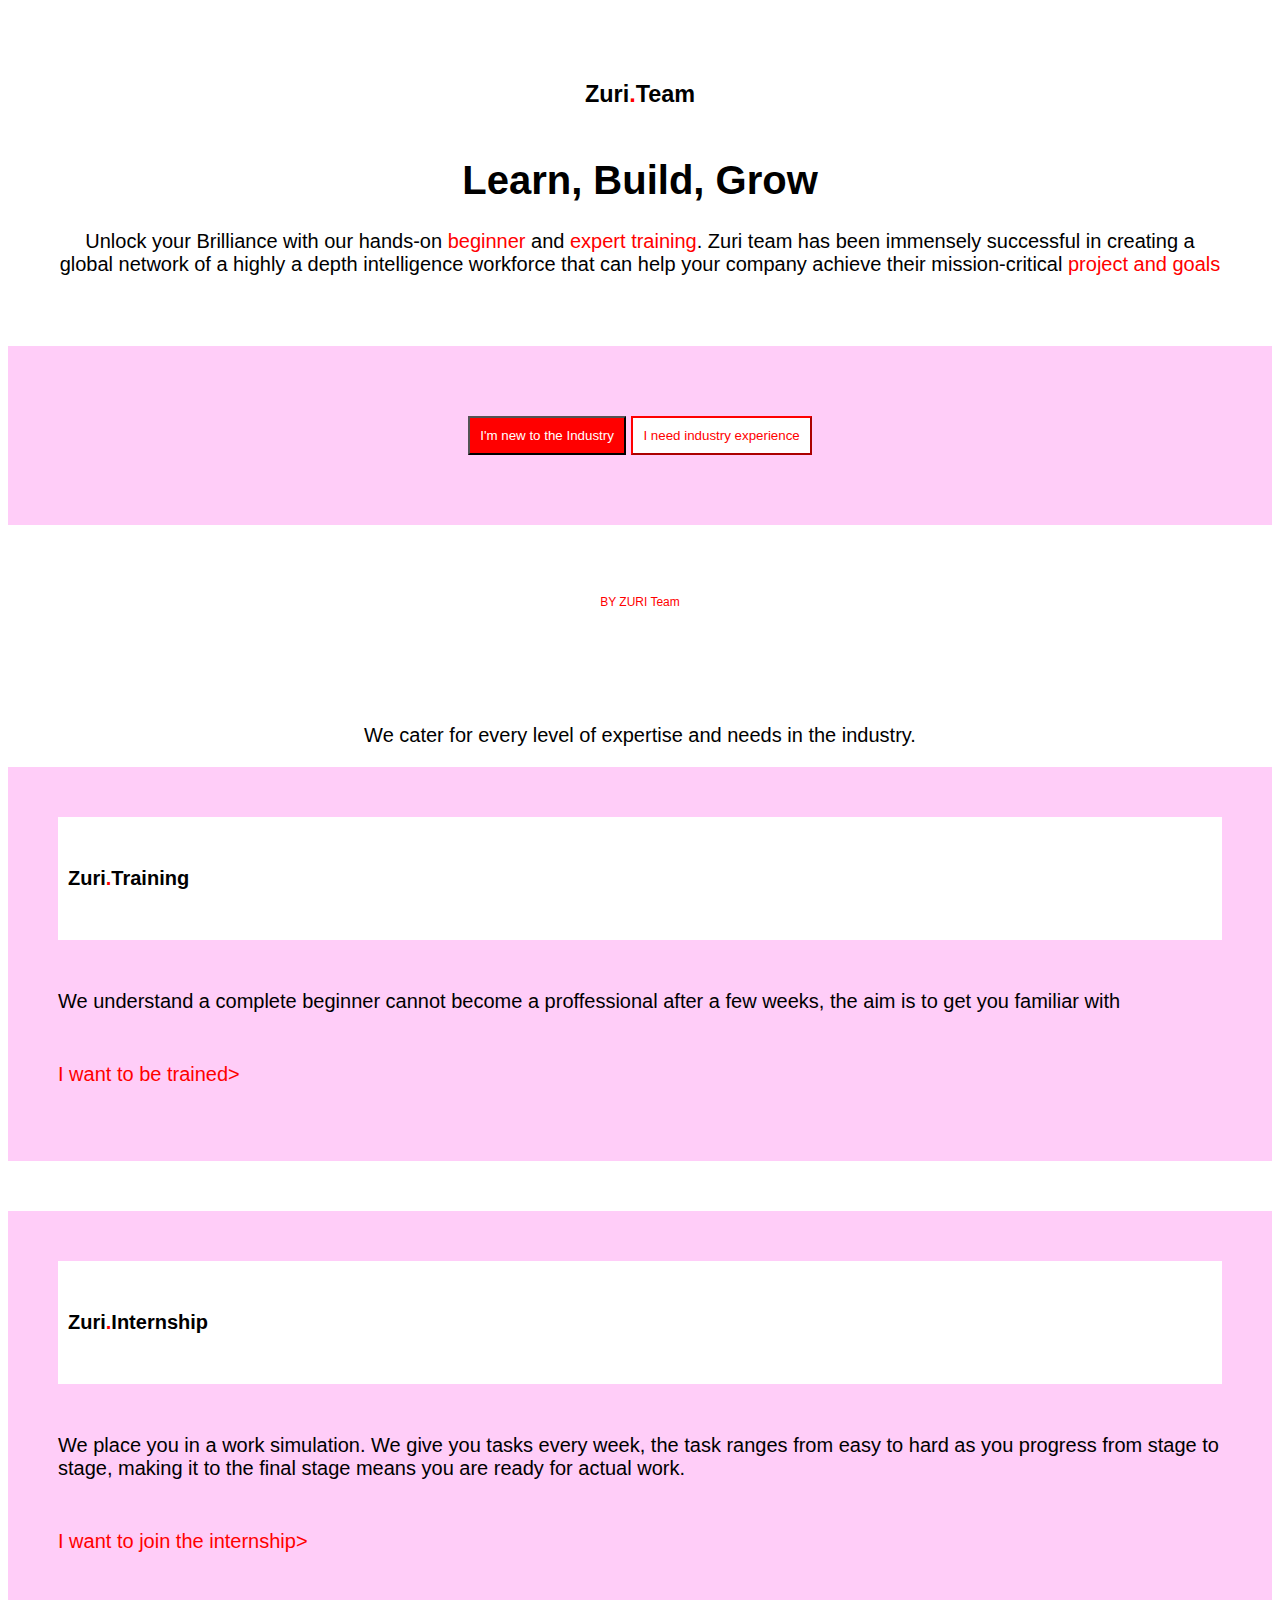
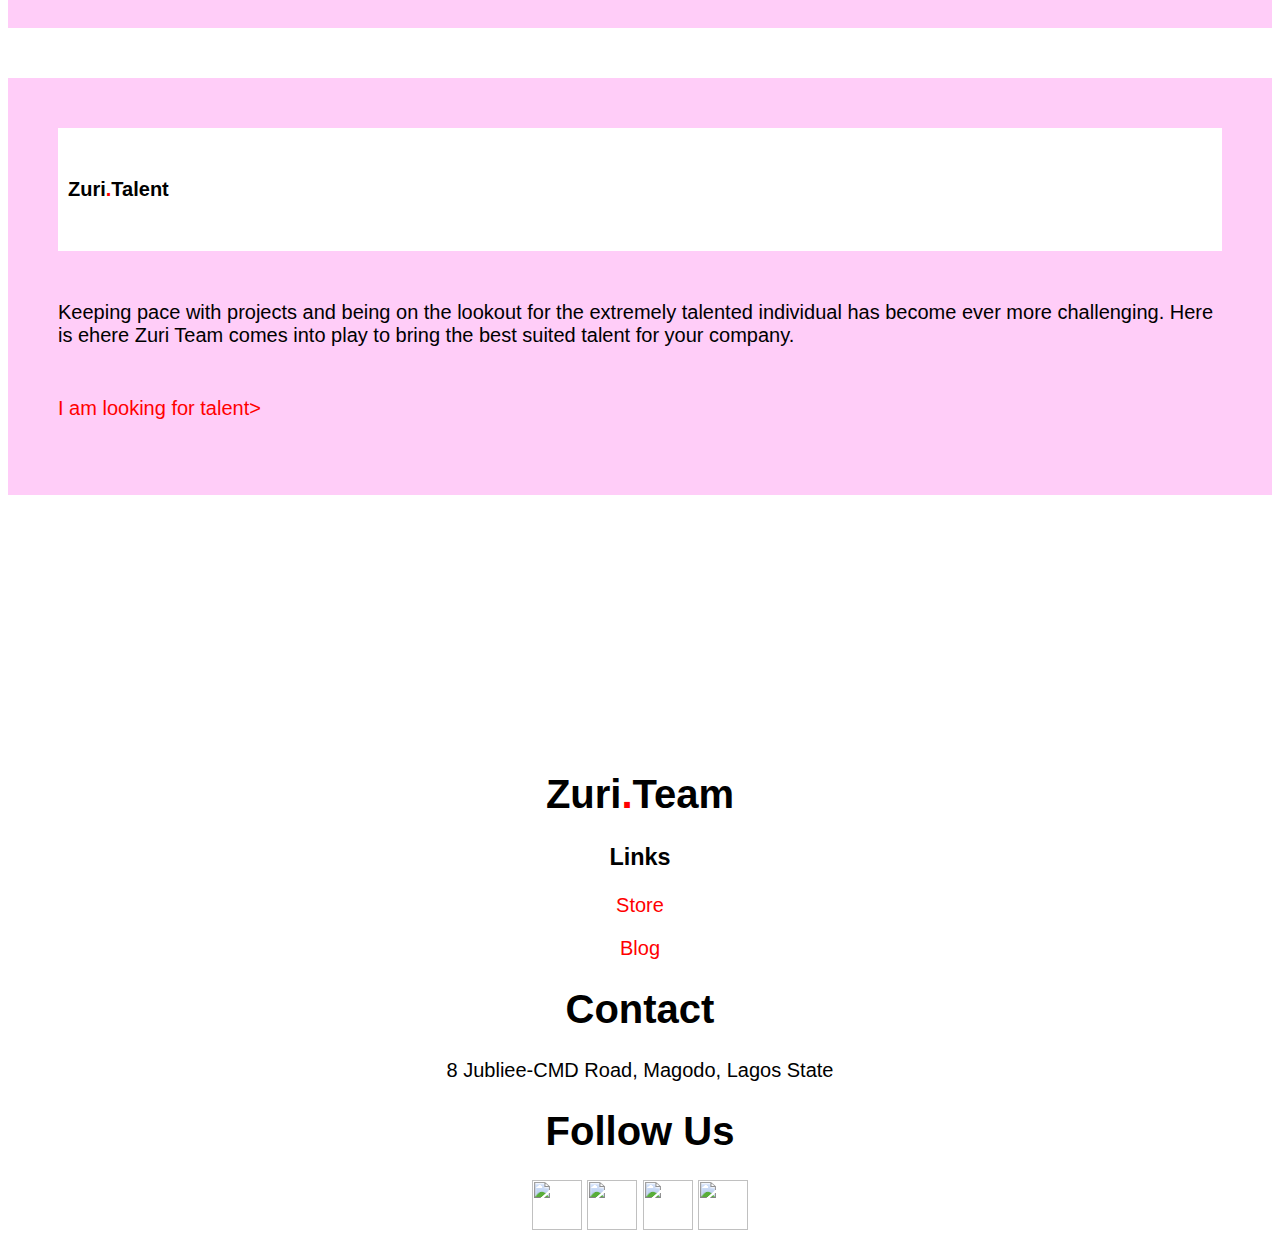
==== sites/zuri/landing/index.html @ 6a7aa669 "Add files via upload" ====
<!DOCTYPE html>
<html>
    <head>
        <meta http-equiv="content-type" content="text/html; charset=utf-8" />
        <title>Learning page</title>
        <style type="text/css" media="all">
        body{
            font-size: 20px;
            font-family: Arial, Helvetica, sans-serif;
        }
        #yes{
           padding-bottom: 75px;
            padding-right: 50px;
            padding-top: 50px;
            padding-left: 50px;
        }
        #him{
            padding-bottom: 50px;
            padding-right: 50px;
            padding-top: 50px;
            padding-left: 10px;
        }
            #head{
            
            }
            a{
                text-decoration: none;
            }
            .open:link{
                color:red;
            }
            .no:link{
                color: white;
            }
            #you{
                text-align: center;
                padding: 50px;
                background: #FFCDF8;
            }
            .color{
                padding: 50px;
            }
            #her{
                padding-top: 50px;
                padding-bottom: 50px;
            }
            footer{
                padding-top: 250px;
                text-align: center;
            }
            #yes:hover{
                background: white;
                color: red;
            }
            #he:hover{
                background: red;
                color: white;
            }
        </style>
    </head>
    <body>
        <section class="color" style="text-align: center">
        <p><h3>Zuri<font color="red">.</font>Team</h3></p>
        <p style="margin-top:50px;"><h1>Learn, Build, Grow</h1></p>
        <p>Unlock your Brilliance with our hands-on
 <a class="open" href="traning.zuri com" >beginner</a> and <a class="open" href="internship.zuri.team">expert training</a>. Zuri team has been immensely successful in creating a global network of a highly a depth intelligence workforce that can help your company achieve their mission-critical <a class="open" href="talent.zuri.team">project and goals</a>
 </section>
 <div id="you">
        <p><button id="he" value="hover" style="background: red; padding: 10px; color:white"><a class="no" style="" href="training.zuri.team">I'm new to the Industry</a></button></button>
        <button id="he" value="hover" style="background: white; padding: 10px; color:red; border-color: red" type="submit"><a class="open" href="talent.zuri.team">I need industry experience</a></button></p>
        </div>
        <section id="yes" style="text-align: center; ">
           <p> <div id="head" style="color: red; font-size:12px;">
                BY ZURI Team
            </div></p>
            
        </section>
        <p style="font-size:20px; text-align: center;  ">We cater for every level of expertise and needs in the industry.</p>
        <section id="you" style="text-align:left">
            <div id="him" style="; background: white;">
                <b>Zuri<font color="red">.</font>Training</b>
            </div>
            <div id="her">
                We understand a complete beginner cannot become a proffessional after a few weeks, the aim is to get you familiar with
            </div>
            <div style="padding-bottom:25px">
                <a class="open" href="training.zuri.team">I want to be trained></a>
            </div></section>
            <p style="margin-top:50px"></p>
            <section id="you" style="text-align:left">
            <div id="him" style="; background:white;">
                <b>Zuri<font color="red"
            >.</font>Internship</b></div>
            <div id="her">
                We place you in a work simulation. We give you tasks every week, the task ranges from easy to hard as you progress from stage to stage, making it to the final stage means you are ready for actual work.
            </div>
            <div style="padding-bottom:25px">
                <a class="open" href="internship.zuri.team">I want to join the internship></a>
            </div></section>
            <p style="margin-top:50px"></p>
            <section id="you" style="text-align:left">
            <div id="him" style="; background:white;">
                <b>Zuri<font color="red"
            >.</font>Talent</b></div>
            <div id="her">
                Keeping pace with projects and being on the lookout for the extremely talented individual has become ever more challenging. Here is ehere Zuri Team comes into play to bring the best suited talent for your company.
            </div>
            <div style="padding-bottom:25px">
                <a class="open" href="talent.zuri.team">I am looking for talent></a>
            </div></section>
            <footer>
                 <p><h1>Zuri<font color="red">.</font>Team</h1></p>
                 <p><h3>Links</h3></p>
                 <p><a class="open" href="https://flutterwave.com/store/zuriteam">Store</a></p>
                 <div>
                     <p><a class="open" href="https://blog.zuri.team">Blog</a></p>
                 </div>
                 <div>
                     <h1>Contact</h1>
                     8 Jubliee-CMD Road, Magodo, Lagos State
                 </div>
                 <div>
                     
                 </div>
                 <div>
                     <h1>Follow Us</h1>
                  <a href="https://web.facebook.com/thezuriteam"> <img style="" src="Pictures/Screenshots/facebook.jpg" alt="" height="50px"width="50px"/></a>
                  <a href="https://twitter.com/theZuriTeam"> <img style="" src="Pictures/Screenshots/Twitter.jpg" alt="" height="50px"width="50px"/></a>
                  <a href="https://www.instagram.com/thezuriteam/"> <img style="" src="Pictures/Screenshots/instagram.jpg" alt="" height="50px"width="50px"/></a>
                  <a href="linkedin.com"> <img style="" src="Pictures/Screenshots/linkedin.jpg" alt="" height="50px"width="50px"/></a>
                 </div>
            </footer>
    </body>
</html>
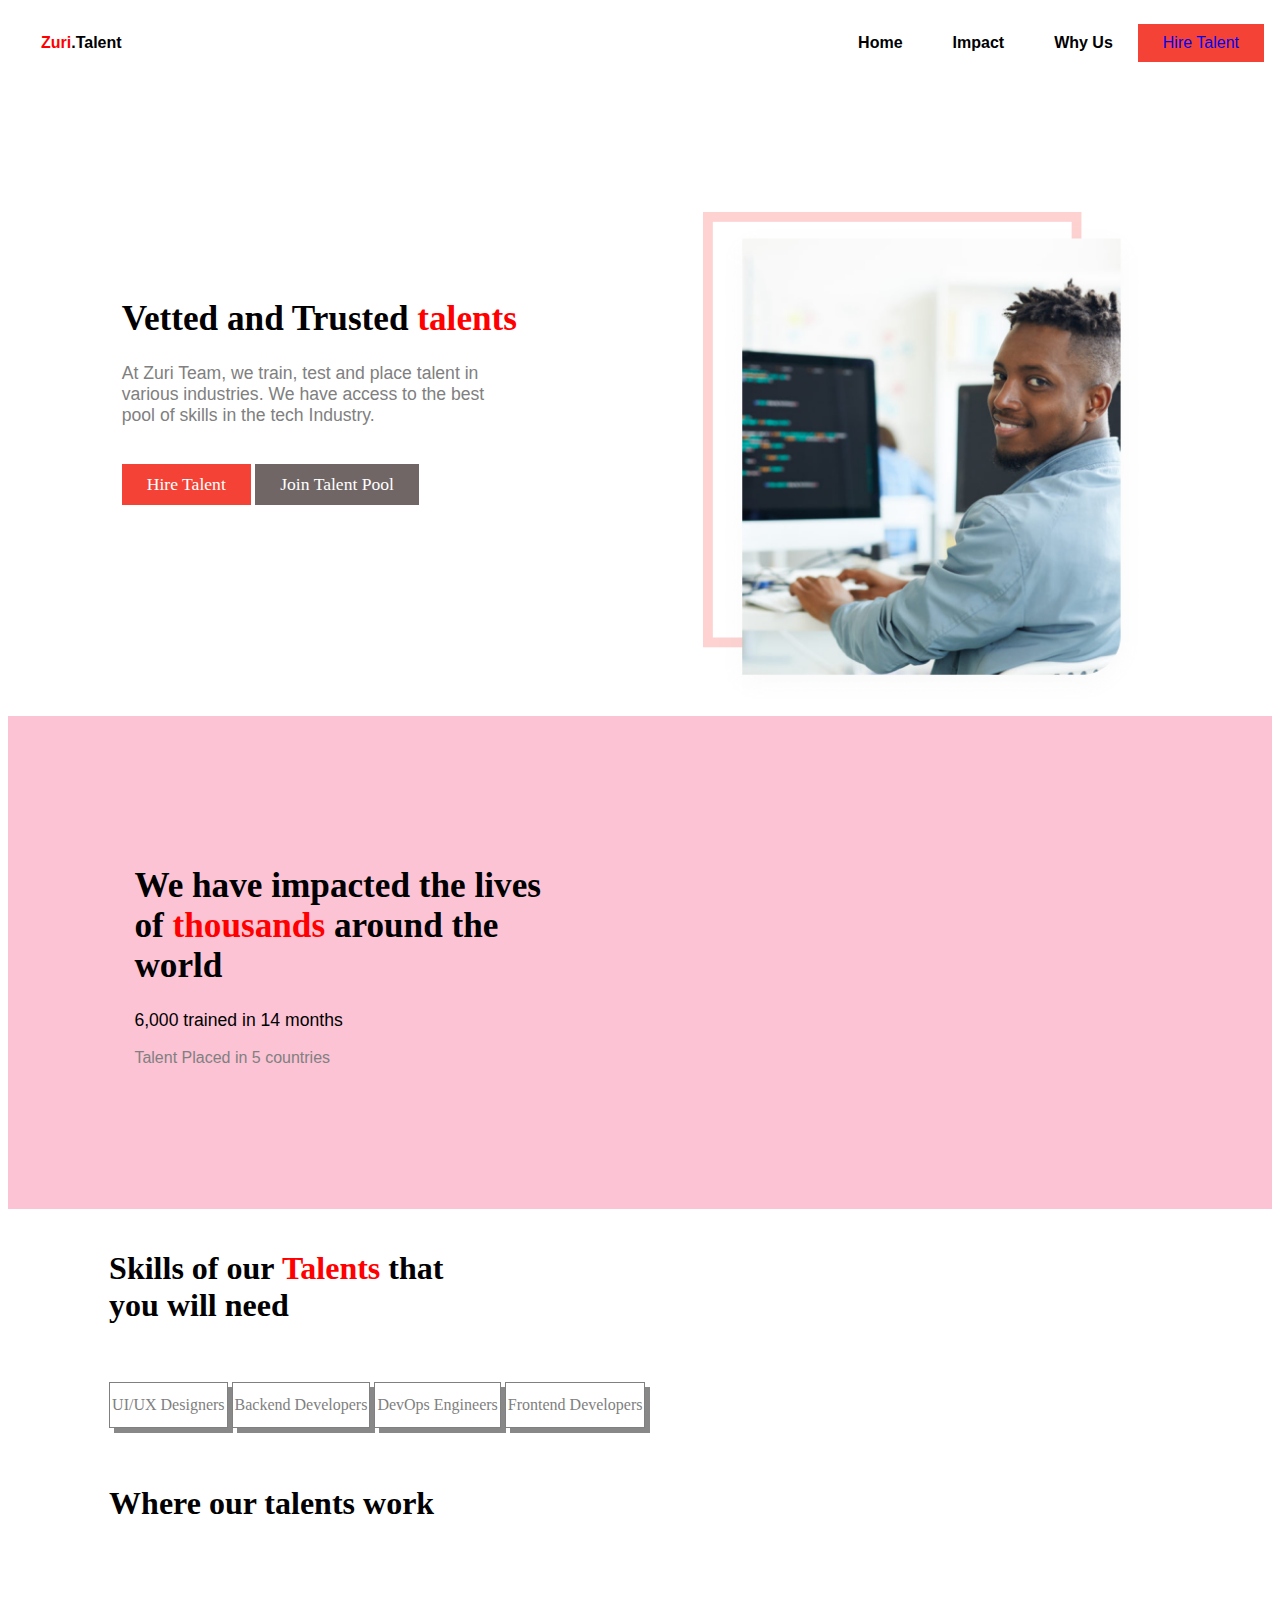
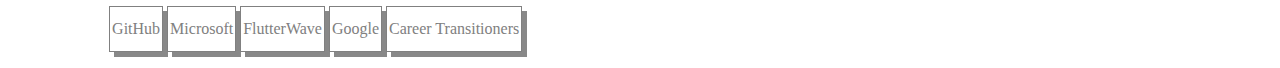
==== commit d6f0996b: "Add files via upload" ====
--- a/sites/zuri/landing/index.html
+++ b/sites/zuri/landing/index.html
@@ -1,137 +1,147 @@
 <!DOCTYPE html>
-<html>
-    <head>
-        <meta http-equiv="content-type" content="text/html; charset=utf-8" />
-        <title>Learning page</title>
-        <style type="text/css" media="all">
+<html lang="en">
+<head>
+    <meta charset="UTF-8">
+    <meta http-equiv="X-UA-Compatible" content="IE=edge">
+    <meta name="viewport" content="width=device-width, initial-scale=1.0">
+    <title>Talent</title>
+    <style>
+        *{
+            box-sizing: border-box;
+        }
         body{
-            font-size: 20px;
+            
+        }
+        ul {
             font-family: Arial, Helvetica, sans-serif;
+            list-style-type: none;
+            display: block;
+            padding: 8px;
+           
+            color: black;
         }
-        #yes{
-           padding-bottom: 75px;
-            padding-right: 50px;
-            padding-top: 50px;
-            padding-left: 50px;
+        li{
+            display: inline;
+            color: black;
         }
-        #him{
-            padding-bottom: 50px;
-            padding-right: 50px;
-            padding-top: 50px;
-            padding-left: 10px;
+        #header{
+            font-size: 110%;
+            padding-top: 15%;
+            padding-left: 9%;
+            width: 50%;
+            float: left;
         }
-            #head{
+        #s1{
+            padding-top: 10%;
+            width: 50%;
+            float: left;
+            padding-left: 5%;
+        }
+        a{
             
-            }
-            a{
-                text-decoration: none;
-            }
-            .open:link{
-                color:red;
-            }
-            .no:link{
-                color: white;
-            }
-            #you{
-                text-align: center;
-                padding: 50px;
-                background: #FFCDF8;
-            }
-            .color{
-                padding: 50px;
-            }
-            #her{
-                padding-top: 50px;
-                padding-bottom: 50px;
-            }
-            footer{
-                padding-top: 250px;
-                text-align: center;
-            }
-            #yes:hover{
-                background: white;
-                color: red;
-            }
-            #he:hover{
-                background: red;
-                color: white;
-            }
-        </style>
-    </head>
-    <body>
-        <section class="color" style="text-align: center">
-        <p><h3>Zuri<font color="red">.</font>Team</h3></p>
-        <p style="margin-top:50px;"><h1>Learn, Build, Grow</h1></p>
-        <p>Unlock your Brilliance with our hands-on
- <a class="open" href="traning.zuri com" >beginner</a> and <a class="open" href="internship.zuri.team">expert training</a>. Zuri team has been immensely successful in creating a global network of a highly a depth intelligence workforce that can help your company achieve their mission-critical <a class="open" href="talent.zuri.team">project and goals</a>
- </section>
- <div id="you">
-        <p><button id="he" value="hover" style="background: red; padding: 10px; color:white"><a class="no" style="" href="training.zuri.team">I'm new to the Industry</a></button></button>
-        <button id="he" value="hover" style="background: white; padding: 10px; color:red; border-color: red" type="submit"><a class="open" href="talent.zuri.team">I need industry experience</a></button></p>
+            padding: 10px 25px;
+            text-align: center;
+            text-decoration: none;
+            display: inline-block;
+        }
+        #hl1{
+            background-color: #f44336;
+            color: white;
+        } #hl2{
+            background-color: #706666;
+            color: white;
+        }
+       #bdy1{
+           float: left;
+           background-color: #fcc3d5;
+           width:100%;
+           padding: 10%;
+       }
+       #b1t{
+           font-size: 110%;
+       }
+       #b2t{
+           float: left;
+           padding-top: 20px;
+       }
+       #bd2{
+           float: left;
+           width: 100%;
+           padding-left: 8%;
+       }
+       #item{
+            background-color: white;
+            color: gray;
+            padding: 13px 2px;
+            text-align: center;
+            text-decoration: none;
+            display: inline-block;
+            border: 1px solid;
+            box-shadow: 5px 5px #888888;
+       }
+       #alla{
+           float: left;
+           width: 100%;
+       }
+    </style>
+</head>
+<body>
+    <div>
+        <div id="nav">
+             <ul style="color: black;">
+                <li><a href="home.html"><strong style="color: red;">Zuri</strong><strong style="color: black;">.Talent</strong></a></li>
+                <li style="float: right; background-color: #f44336;"><a href="#"><strong style="color: black;"></strong>Hire Talent</a></li>
+                <li style="float: right;"><a href="#"><strong style="color: black;">Why Us</strong></a></li>
+                <li style="float: right;"><a href="#"><strong style="color: black;">Impact</strong></a></li>
+                <li style="float: right;"><a href="home.html"><strong style="color: black;">Home</strong></a></li>
+            </ul> 
         </div>
-        <section id="yes" style="text-align: center; ">
-           <p> <div id="head" style="color: red; font-size:12px;">
-                BY ZURI Team
-            </div></p>
+        <div id="header">
+            <h1>Vetted and Trusted <strong style="color: red;">talents</strong></h1>
+            <p style="font-family: Arial, Helvetica, sans-serif; color: gray;">At Zuri Team, we train, test and place talent in<br> various industries. We have access to the best<br> pool of skills in the tech Industry.</p><br>
+            <a href="#" id="hl1">Hire Talent</a>
+            <a href="#" id="hl2">Join Talent Pool</a>
+        </div>
+        <div id="s1">
+            <img src="s1.png" alt="s1" height="500px">
+        </div>
+        
+        <div id="bdy1">
+            <div id="b1t">
+                <h1>We have impacted the lives<br> of <strong style="color: red;">thousands</strong> around the<br> world</h1>
+            </div>
+            <p style="font-family: 'Gill Sans', 'Gill Sans MT', Calibri, 'Trebuchet MS', sans-serif; font-size: 110%;">6,000 trained in 14 months<p>
+            <p style="font-family: Arial, Helvetica, sans-serif; color: gray;">Talent Placed in 5 countries </p>
+        </div>
+        <div id="bd2">
+            <div id="b2t">
+                <h1>Skills of our  <strong style="color: red;">Talents</strong> that<br> you will need</h1>
+                <div id="b2t">
+                    <p id="item">UI/UX Designers</p>
+                    <p id="item">Backend Developers</p>
+                    <p id="item">DevOps Engineers</p>
+                    <p id="item">Frontend Developers</p>
+            </div>
+            </div>
             
-        </section>
-        <p style="font-size:20px; text-align: center;  ">We cater for every level of expertise and needs in the industry.</p>
-        <section id="you" style="text-align:left">
-            <div id="him" style="; background: white;">
-                <b>Zuri<font color="red">.</font>Training</b>
-            </div>
-            <div id="her">
-                We understand a complete beginner cannot become a proffessional after a few weeks, the aim is to get you familiar with
-            </div>
-            <div style="padding-bottom:25px">
-                <a class="open" href="training.zuri.team">I want to be trained></a>
-            </div></section>
-            <p style="margin-top:50px"></p>
-            <section id="you" style="text-align:left">
-            <div id="him" style="; background:white;">
-                <b>Zuri<font color="red"
-            >.</font>Internship</b></div>
-            <div id="her">
-                We place you in a work simulation. We give you tasks every week, the task ranges from easy to hard as you progress from stage to stage, making it to the final stage means you are ready for actual work.
-            </div>
-            <div style="padding-bottom:25px">
-                <a class="open" href="internship.zuri.team">I want to join the internship></a>
-            </div></section>
-            <p style="margin-top:50px"></p>
-            <section id="you" style="text-align:left">
-            <div id="him" style="; background:white;">
-                <b>Zuri<font color="red"
-            >.</font>Talent</b></div>
-            <div id="her">
-                Keeping pace with projects and being on the lookout for the extremely talented individual has become ever more challenging. Here is ehere Zuri Team comes into play to bring the best suited talent for your company.
-            </div>
-            <div style="padding-bottom:25px">
-                <a class="open" href="talent.zuri.team">I am looking for talent></a>
-            </div></section>
-            <footer>
-                 <p><h1>Zuri<font color="red">.</font>Team</h1></p>
-                 <p><h3>Links</h3></p>
-                 <p><a class="open" href="https://flutterwave.com/store/zuriteam">Store</a></p>
-                 <div>
-                     <p><a class="open" href="https://blog.zuri.team">Blog</a></p>
-                 </div>
-                 <div>
-                     <h1>Contact</h1>
-                     8 Jubliee-CMD Road, Magodo, Lagos State
-                 </div>
-                 <div>
-                     
-                 </div>
-                 <div>
-                     <h1>Follow Us</h1>
-                  <a href="https://web.facebook.com/thezuriteam"> <img style="" src="Pictures/Screenshots/facebook.jpg" alt="" height="50px"width="50px"/></a>
-                  <a href="https://twitter.com/theZuriTeam"> <img style="" src="Pictures/Screenshots/Twitter.jpg" alt="" height="50px"width="50px"/></a>
-                  <a href="https://www.instagram.com/thezuriteam/"> <img style="" src="Pictures/Screenshots/instagram.jpg" alt="" height="50px"width="50px"/></a>
-                  <a href="linkedin.com"> <img style="" src="Pictures/Screenshots/linkedin.jpg" alt="" height="50px"width="50px"/></a>
-                 </div>
-            </footer>
-    </body>
-</html>
-
-
-	
+            
+            
+           <div id="alla">
+                <div id="b2t">
+                
+                    <h1>Where our talents work</h1>
+                    
+                </div>
+                <br><br><br><br><br><br><br>
+                <div id="b2t">
+                        <p id="item">GitHub</p>
+                        <p id="item">Microsoft</p>
+                        <p id="item">FlutterWave</p>
+                        <p id="item">Google</p>
+                        <p id="item">Career Transitioners</p>
+                </div>
+           </div>
+        </div>
+    </div>
+</body>
+</html>